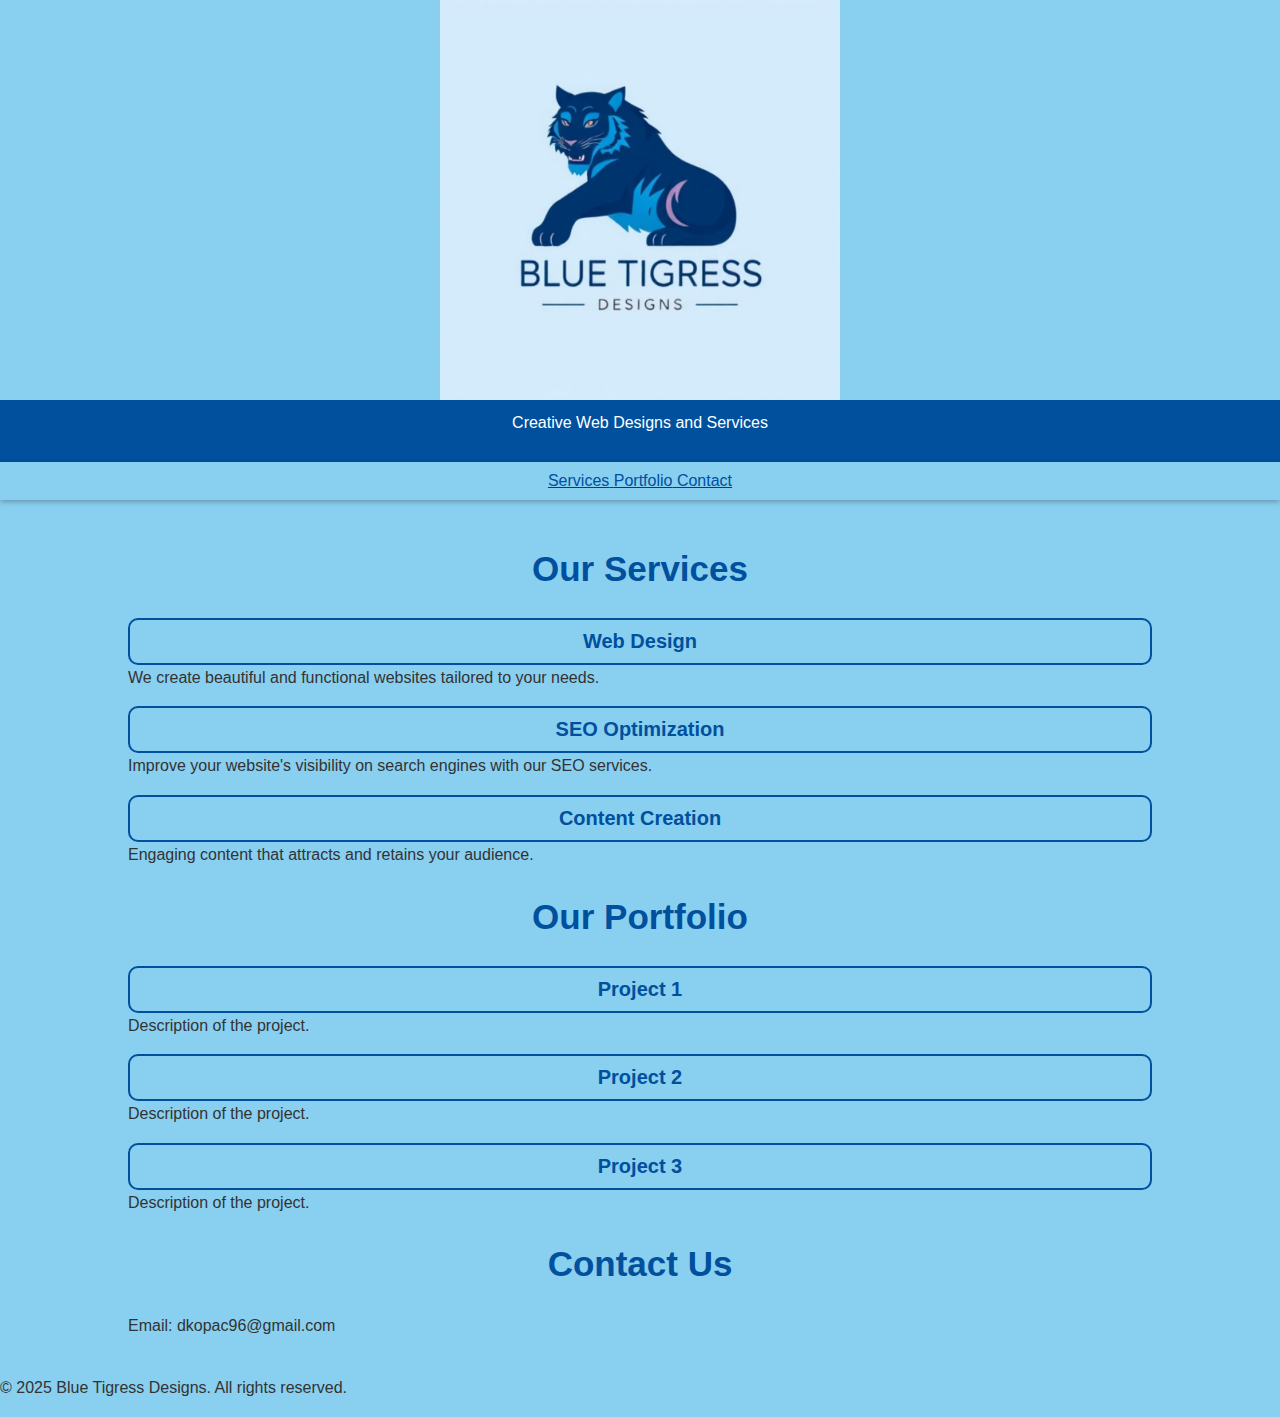
==== index.html @ 11893a4b "Base Layer DONE" ====
<!DOCTYPE html>
<html lang="en">
<head>
    <meta charset="UTF-8">
    <meta name="viewport" content="width=device-width, initial-scale=1.0">
    <title>Blue Tigress Designs</title>
    <link rel="stylesheet" href="style.css">
</head>
<body>
    <img src="BTD Logo.jpg" alt="Blue Tigress Designs Logo" class="logo">
    <header>
        <p>Creative Web Designs and Services</p>
    </header>
    <nav>
        <a href="#services">Services</a>
        <a href="#portfolio">Portfolio</a>
        <a href="#contact">Contact</a>
    </nav>
    <div class="container">
        <section id="services" class="services">
            <h2>Our Services</h2>
            <div class="service">
                <h4>Web Design</h4>
                <p>We create beautiful and functional websites tailored to your needs.</p>
            </div>
            <div class="service">
                <h5>SEO Optimization</h5>
                <p>Improve your website's visibility on search engines with our SEO services.</p>
            </div>
            <div class="service">
                <h6>Content Creation</h6>
                <p>Engaging content that attracts and retains your audience.</p>
            </div>
        </section>
        <section id="portfolio" class="portfolio">
            <h2>Our Portfolio</h2>
            <div class="design">
                <h4>Project 1</h4>
                <p>Description of the project.</p>
            </div>
            <div class="design">
                <h5>Project 2</h5>
                <p>Description of the project.</p>
            </div>
            <div class="design">
                <h6>Project 3</h6
>
                <p>Description of the project.</p>
            </div>
        </section>
        <section id="contact" class="contact">
            <h2>Contact Us</h2>
            <p>Email: dkopac96@gmail.com</p>
            <!--<p>Phone: (123) 456-7890</p>>-->
        </section>
    </div>
    <footer>
        <p>&copy; 2025 Blue Tigress Designs. All rights reserved.</p>
    </footer>
</body>
</html>
---- style.css ----
header {
    background-color: #00509E; /* Dark blue header */
    color: #fff;
    padding: 10px 0;
    text-align: center;
    display: flex;
    justify-content: center;
    align-items: center;
}

.logo {
    max-width: 400px;
    height: auto;
    display: flex;
    justify-content: center; /* Center horizontally */
    align-items: center; /* Center vertically */
    margin: 0 auto; /* Center the logo container */
}

body {
    background-color: #89CFF0; /* Baby blue background */
    font-family: Arial, sans-serif;
    color: #333;
    margin: 0;
    padding: 0;
}

nav {
    background-color: #89CFF0; /* Light blue navigation */
    padding: 10px 0;
    text-align: center;
    text-decoration: underline;
    box-shadow: 0 2px 5px rgba(0,0,0,0.26);
}

nav:hover {
    color: #fff;
}

h1 {
    color: #89CFF0;

}

h2{
    color: #00509E;
    font-size: 35px;
    text-align: center;
}

h3{
    color: #00509E;
    font-size: 30px;
    text-align: center;
}

.headings-container {
    display: flex;
    flex-direction: row;
    align-items: center;
}

h4, h5, h6 {
    color: #00509E;
    font-size: 20px;
    text-align: center;
    margin: 0;
    padding: 10px 0;
    border: 2px solid #00509E; /* Add border */
    border-radius: 10px; /* Rounded borders */
}

p {
    line-height: 1.6;
    margin: 0 0 1em;
}

a {
    color: #00509E;
    text-decoration: none;
}

a:hover {
    text-decoration: underline;
}

.container {
    width: 80%;
    margin: 0 auto;
    padding: 20px;
}

button {
    background-color: #00509E;
    color: #fff;
    border: none;
    padding: 10px 20px;
    cursor: pointer;
}

button:hover {
    background-color: #003f7f;
}
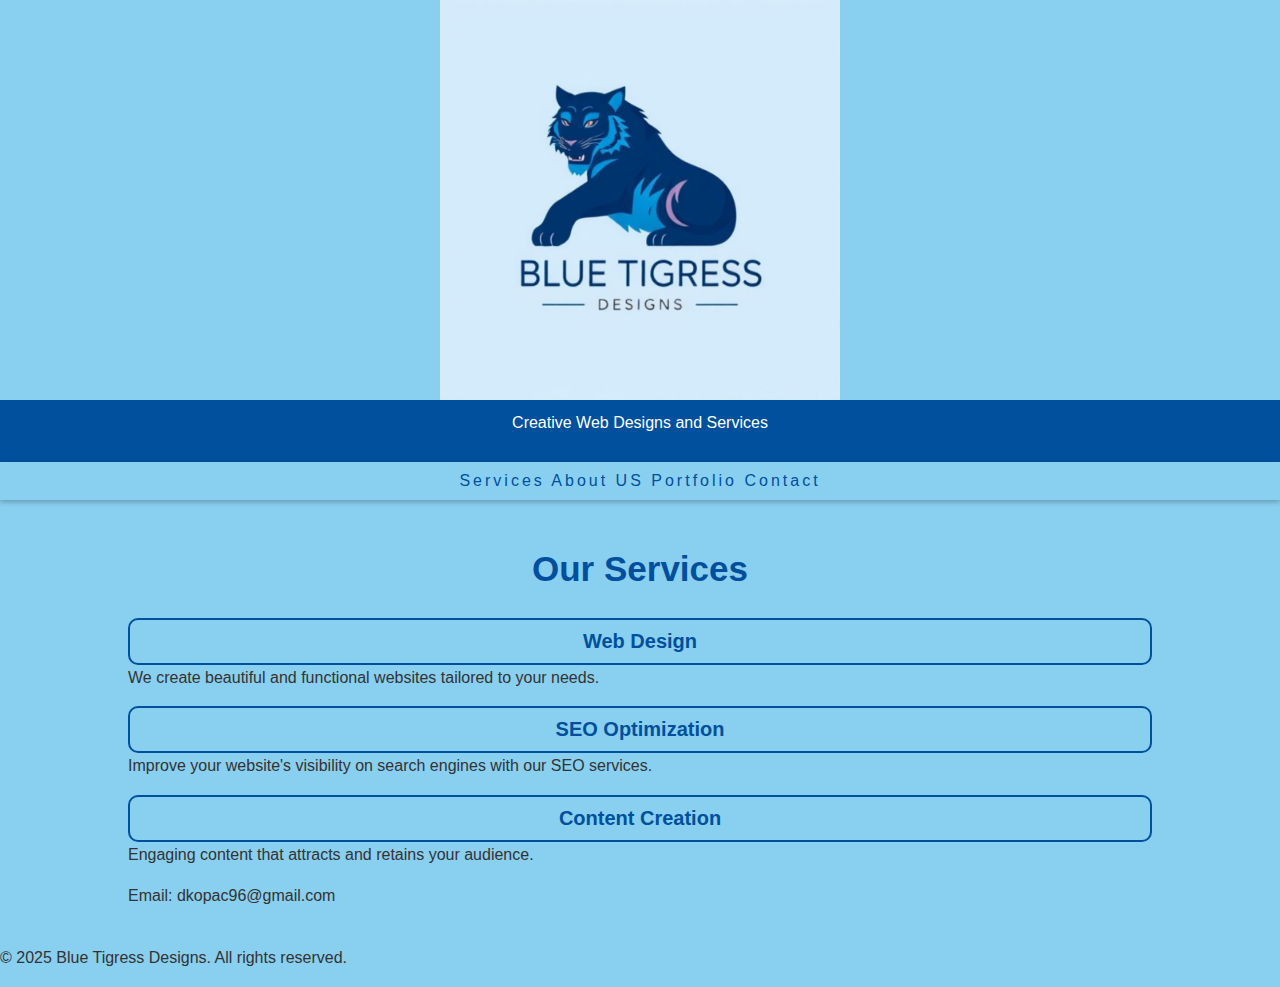
==== commit 273973fe: "About and Portfolio Pages added" ====
--- a/index.html
+++ b/index.html
@@ -13,7 +13,8 @@
     </header>
     <nav>
         <a href="#services">Services</a>
-        <a href="#portfolio">Portfolio</a>
+        <a href="About/About.html">About US</a>
+        <a href="Portfolio/Portfolio.html">Portfolio</a>
         <a href="#contact">Contact</a>
     </nav>
     <div class="container">
@@ -33,23 +34,6 @@
             </div>
         </section>
         <section id="portfolio" class="portfolio">
-            <h2>Our Portfolio</h2>
-            <div class="design">
-                <h4>Project 1</h4>
-                <p>Description of the project.</p>
-            </div>
-            <div class="design">
-                <h5>Project 2</h5>
-                <p>Description of the project.</p>
-            </div>
-            <div class="design">
-                <h6>Project 3</h6
->
-                <p>Description of the project.</p>
-            </div>
-        </section>
-        <section id="contact" class="contact">
-            <h2>Contact Us</h2>
             <p>Email: dkopac96@gmail.com</p>
             <!--<p>Phone: (123) 456-7890</p>>-->
         </section>
--- a/style.css
+++ b/style.css
@@ -29,12 +29,20 @@
     background-color: #89CFF0; /* Light blue navigation */
     padding: 10px 0;
     text-align: center;
-    text-decoration: underline;
+    text-decoration:solid;
     box-shadow: 0 2px 5px rgba(0,0,0,0.26);
+    
+    letter-spacing: 3px;
 }
 
 nav:hover {
     color: #fff;
+}
+
+nav a:hover {
+    background-color: #0080ff; /* Dark blue hover */
+    color:aliceblue;
+    border-radius: 5px;
 }
 
 h1 {
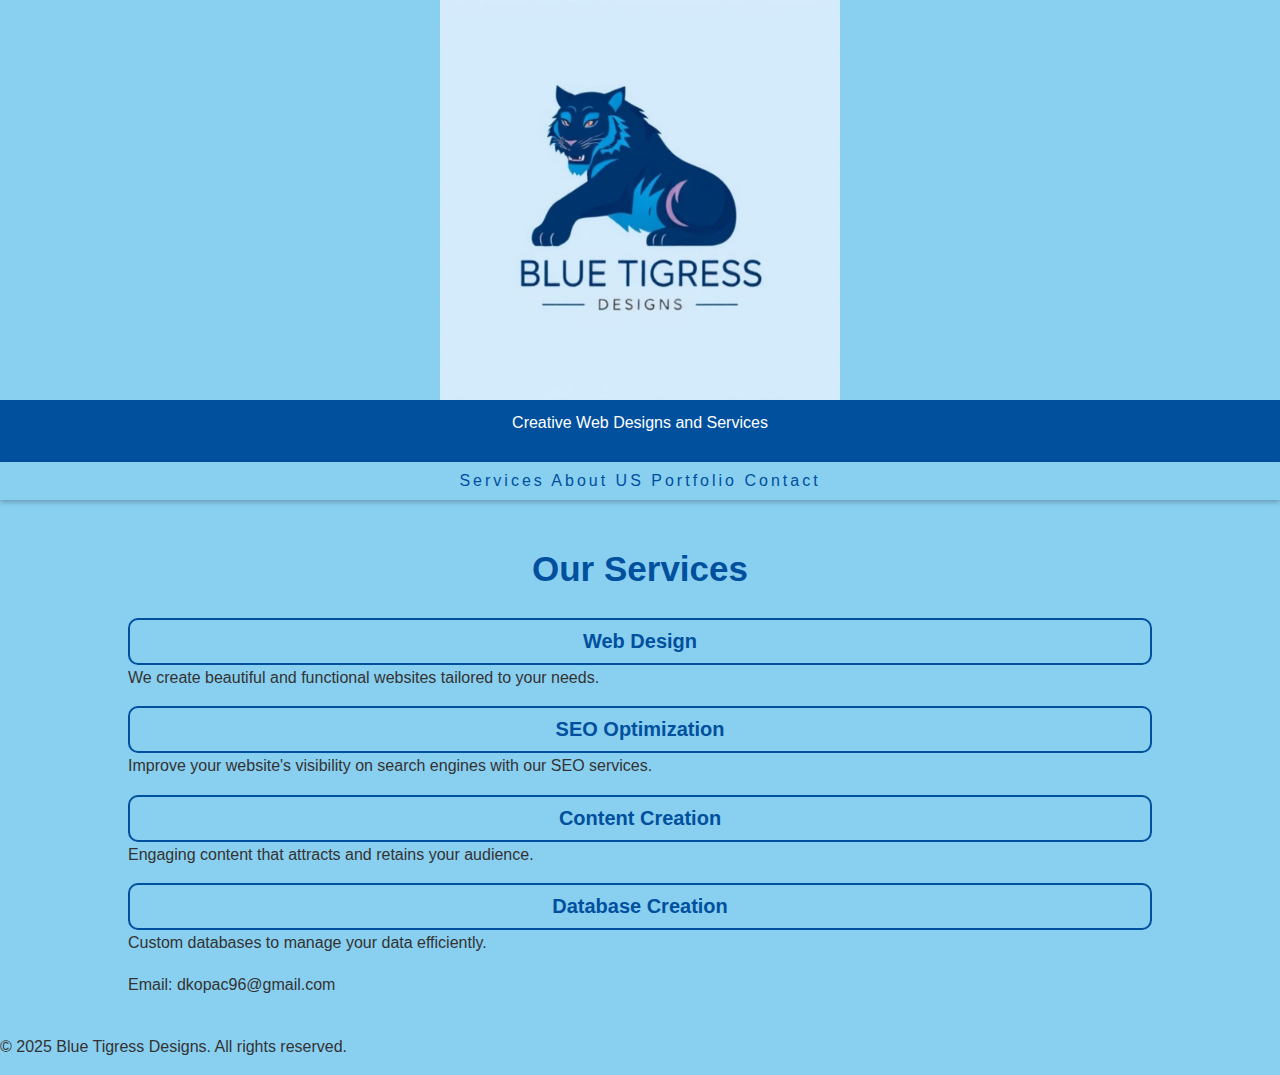
==== commit 6cca7086: "added a contacts page" ====
--- a/index.html
+++ b/index.html
@@ -15,7 +15,7 @@
         <a href="#services">Services</a>
         <a href="About/About.html">About US</a>
         <a href="Portfolio/Portfolio.html">Portfolio</a>
-        <a href="#contact">Contact</a>
+        <a href="Contact/Contact.html">Contact</a>
     </nav>
     <div class="container">
         <section id="services" class="services">
@@ -32,6 +32,9 @@
                 <h6>Content Creation</h6>
                 <p>Engaging content that attracts and retains your audience.</p>
             </div>
+            <div class="service">
+                <h6>Database Creation</h6>
+                <p>Custom databases to manage your data efficiently.</p>
         </section>
         <section id="portfolio" class="portfolio">
             <p>Email: dkopac96@gmail.com</p>
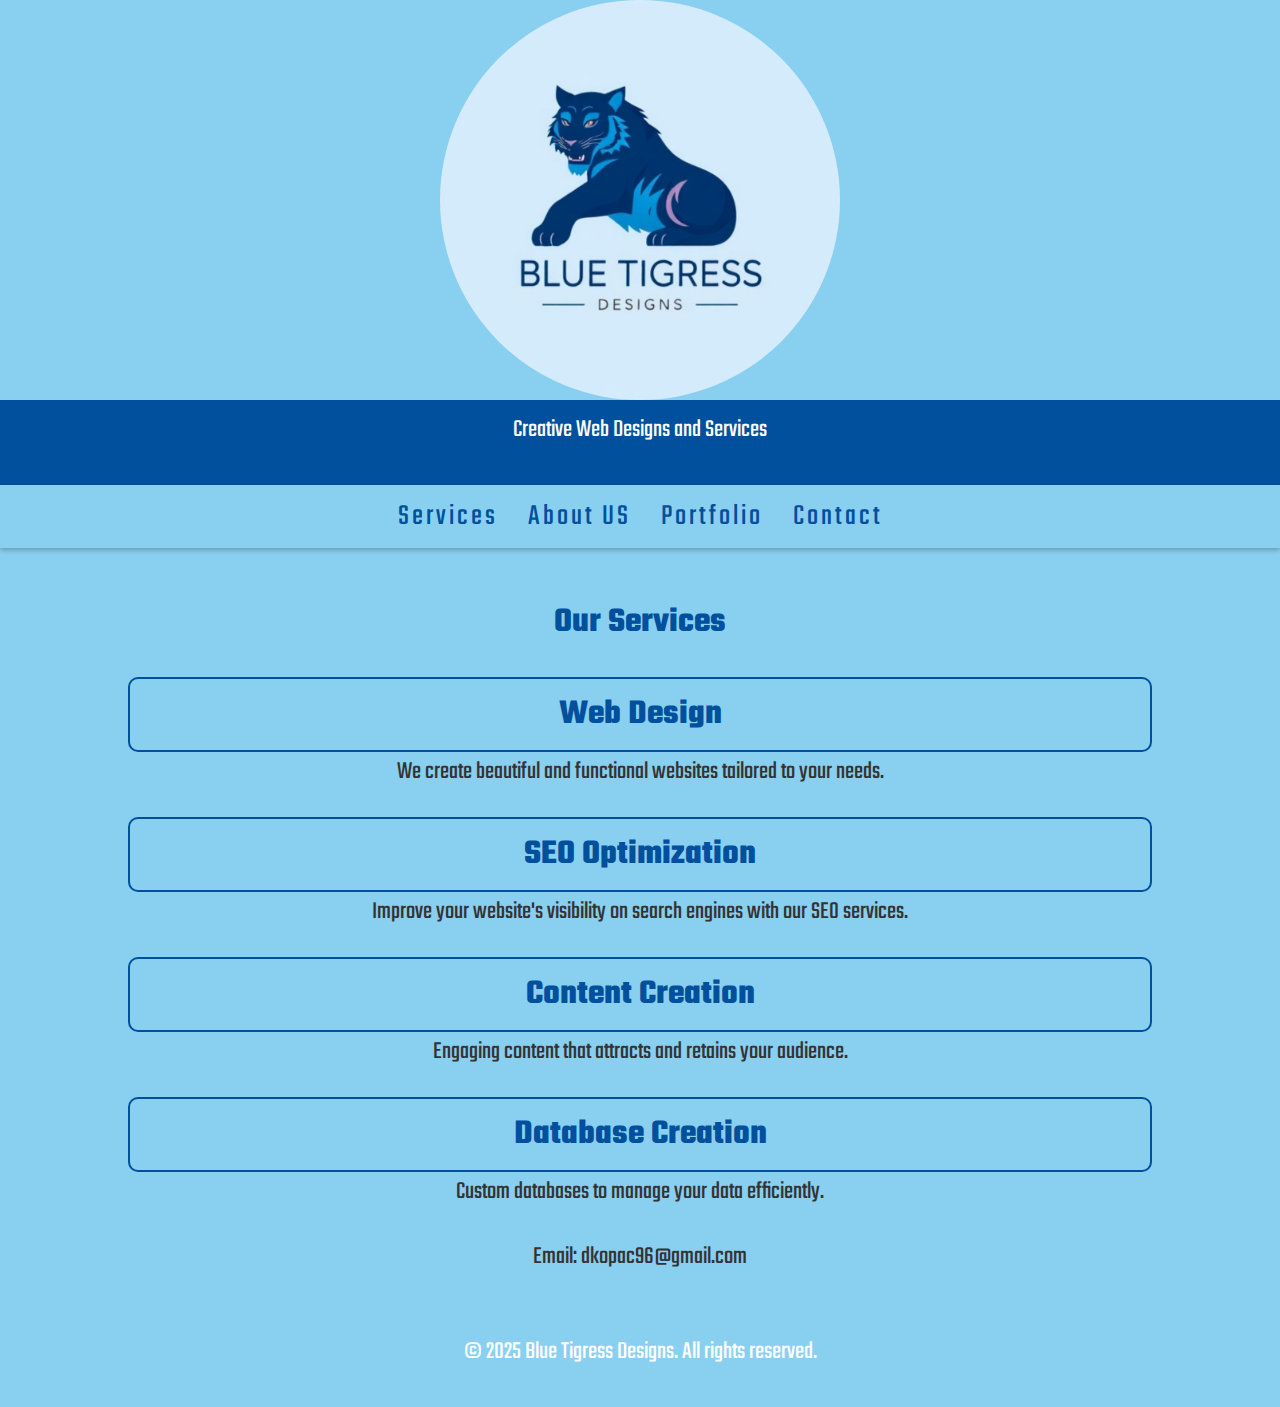
==== commit cc0827fd: "all base layered styling and font changes completed" ====
--- a/index.html
+++ b/index.html
@@ -4,6 +4,9 @@
     <meta charset="UTF-8">
     <meta name="viewport" content="width=device-width, initial-scale=1.0">
     <title>Blue Tigress Designs</title>
+    <link rel="preconnect" href="https://fonts.googleapis.com">
+<link rel="preconnect" href="https://fonts.gstatic.com" crossorigin>
+<link href="https://fonts.googleapis.com/css2?family=Teko:wght@300..700&display=swap" rel="stylesheet">
     <link rel="stylesheet" href="style.css">
 </head>
 <body>
--- a/style.css
+++ b/style.css
@@ -1,5 +1,7 @@
 header {
     background-color: #00509E; /* Dark blue header */
+    font-family: "Teko", serif;
+    font-size: 40px;
     color: #fff;
     padding: 10px 0;
     text-align: center;
@@ -11,6 +13,7 @@
 .logo {
     max-width: 400px;
     height: auto;
+    border-radius: 50%;
     display: flex;
     justify-content: center; /* Center horizontally */
     align-items: center; /* Center vertically */
@@ -19,7 +22,8 @@
 
 body {
     background-color: #89CFF0; /* Baby blue background */
-    font-family: Arial, sans-serif;
+    font-family: "Teko", sans-serif;
+    font-size: 35px;
     color: #333;
     margin: 0;
     padding: 0;
@@ -28,20 +32,27 @@
 nav {
     background-color: #89CFF0; /* Light blue navigation */
     padding: 10px 0;
+    display: flex;
+    justify-content: center;
+    font-family: "Teko", serif;
+    font-size: 30px;
     text-align: center;
     text-decoration:solid;
     box-shadow: 0 2px 5px rgba(0,0,0,0.26);
-    
     letter-spacing: 3px;
 }
 
 nav:hover {
-    color: #fff;
+    color: #db04ef;
+}
+
+nav a {
+    margin: 0 15px; /* Add spacing between words */
 }
 
 nav a:hover {
-    background-color: #0080ff; /* Dark blue hover */
-    color:aliceblue;
+    background-color: #db04ef;
+    color: #fff;
     border-radius: 5px;
 }
 
@@ -58,7 +69,7 @@
 
 h3{
     color: #00509E;
-    font-size: 30px;
+    font-size: 35px;
     text-align: center;
 }
 
@@ -70,7 +81,7 @@
 
 h4, h5, h6 {
     color: #00509E;
-    font-size: 20px;
+    font-size: 35px;
     text-align: center;
     margin: 0;
     padding: 10px 0;
@@ -81,6 +92,8 @@
 p {
     line-height: 1.6;
     margin: 0 0 1em;
+    font-size: 25px;
+    text-align: center;
 }
 
 a {
@@ -108,4 +121,13 @@
 
 button:hover {
     background-color: #003f7f;
-}+}
+
+footer {
+    color: #fff;
+    text-align: center;
+    padding: 10px 0;
+    width: 100%;
+    bottom: 0;
+}
+    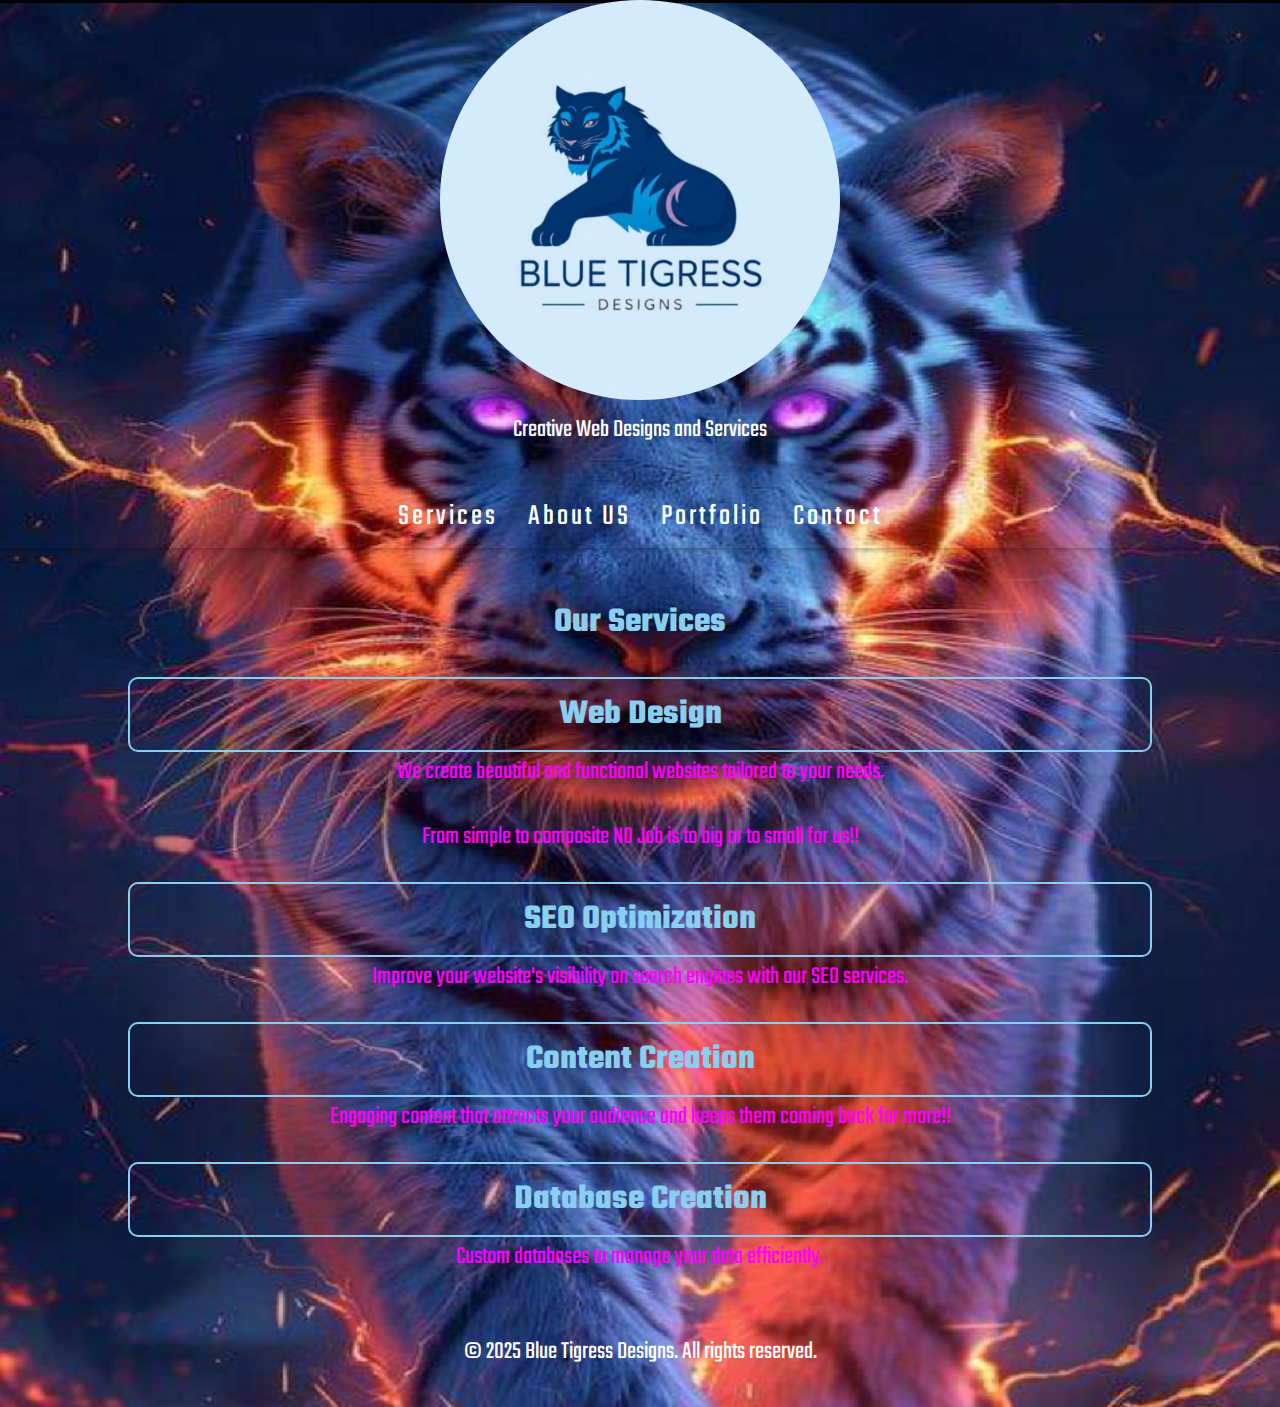
==== commit bab5dd2a: "background updates 1/2" ====
--- a/index.html
+++ b/index.html
@@ -26,6 +26,7 @@
             <div class="service">
                 <h4>Web Design</h4>
                 <p>We create beautiful and functional websites tailored to your needs.</p>
+                <p>From simple to composite NO Job is to big or to small for us!!</p>
             </div>
             <div class="service">
                 <h5>SEO Optimization</h5>
@@ -33,15 +34,11 @@
             </div>
             <div class="service">
                 <h6>Content Creation</h6>
-                <p>Engaging content that attracts and retains your audience.</p>
+                <p>Engaging content that attracts your audience and keeps them coming back for more!!</p>
             </div>
             <div class="service">
                 <h6>Database Creation</h6>
                 <p>Custom databases to manage your data efficiently.</p>
-        </section>
-        <section id="portfolio" class="portfolio">
-            <p>Email: dkopac96@gmail.com</p>
-            <!--<p>Phone: (123) 456-7890</p>>-->
         </section>
     </div>
     <footer>
--- a/style.css
+++ b/style.css
@@ -1,7 +1,6 @@
 header {
-    background-color: #00509E; /* Dark blue header */
     font-family: "Teko", serif;
-    font-size: 40px;
+    font-size: 50px;
     color: #fff;
     padding: 10px 0;
     text-align: center;
@@ -21,16 +20,17 @@
 }
 
 body {
-    background-color: #89CFF0; /* Baby blue background */
+    background-image: url("BTD\ Background.png");
+    background-repeat: no-repeat;
+    background-size: cover;
     font-family: "Teko", sans-serif;
     font-size: 35px;
-    color: #333;
+    color: rgb(255, 0, 255);
     margin: 0;
     padding: 0;
 }
 
-nav {
-    background-color: #89CFF0; /* Light blue navigation */
+nav {    
     padding: 10px 0;
     display: flex;
     justify-content: center;
@@ -62,13 +62,13 @@
 }
 
 h2{
-    color: #00509E;
+    color: #89CFF0;
     font-size: 35px;
     text-align: center;
 }
 
 h3{
-    color: #00509E;
+    color: #89CFF0;
     font-size: 35px;
     text-align: center;
 }
@@ -80,12 +80,12 @@
 }
 
 h4, h5, h6 {
-    color: #00509E;
+    color: #89CFF0;
     font-size: 35px;
     text-align: center;
     margin: 0;
     padding: 10px 0;
-    border: 2px solid #00509E; /* Add border */
+    border: 2px solid #89CFF0; /* Add border */
     border-radius: 10px; /* Rounded borders */
 }
 
@@ -97,7 +97,7 @@
 }
 
 a {
-    color: #00509E;
+    color: #fff;
     text-decoration: none;
 }
 
@@ -112,7 +112,7 @@
 }
 
 button {
-    background-color: #00509E;
+    background-color: #89CFF0;
     color: #fff;
     border: none;
     padding: 10px 20px;
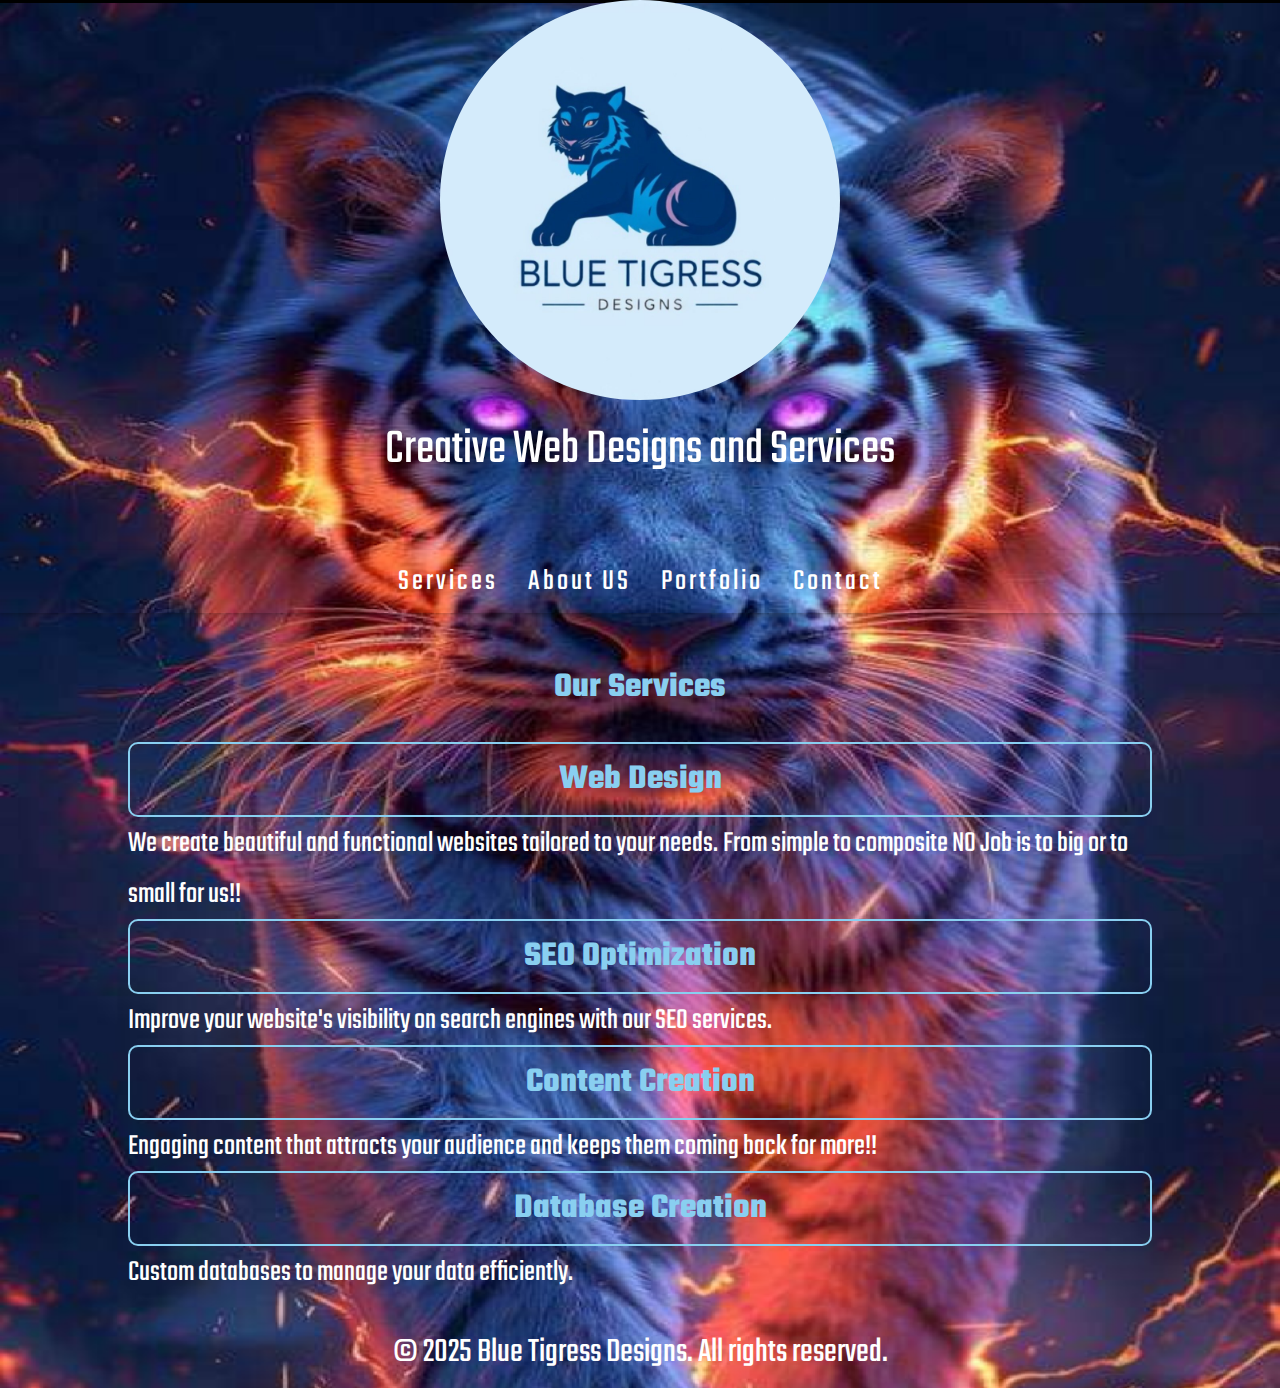
==== commit fc2e2f51: "updates to main page" ====
--- a/index.html
+++ b/index.html
@@ -25,24 +25,24 @@
             <h2>Our Services</h2>
             <div class="service">
                 <h4>Web Design</h4>
-                <p>We create beautiful and functional websites tailored to your needs.</p>
-                <p>From simple to composite NO Job is to big or to small for us!!</p>
+                <p1>We create beautiful and functional websites tailored to your needs.</p1>
+                <p1>From simple to composite NO Job is to big or to small for us!!</p1>
             </div>
             <div class="service">
                 <h5>SEO Optimization</h5>
-                <p>Improve your website's visibility on search engines with our SEO services.</p>
+                <p1>Improve your website's visibility on search engines with our SEO services.</p1>
             </div>
             <div class="service">
                 <h6>Content Creation</h6>
-                <p>Engaging content that attracts your audience and keeps them coming back for more!!</p>
+                <p1>Engaging content that attracts your audience and keeps them coming back for more!!</p1>
             </div>
             <div class="service">
                 <h6>Database Creation</h6>
-                <p>Custom databases to manage your data efficiently.</p>
+                <p1>Custom databases to manage your data efficiently.</p1>
         </section>
     </div>
     <footer>
-        <p>&copy; 2025 Blue Tigress Designs. All rights reserved.</p>
+        <p2>&copy; 2025 Blue Tigress Designs. All rights reserved.</p2>
     </footer>
 </body>
 </html>--- a/style.css
+++ b/style.css
@@ -1,12 +1,13 @@
 header {
     font-family: "Teko", serif;
-    font-size: 50px;
+    font-size: 100px;
     color: #fff;
     padding: 10px 0;
     text-align: center;
     display: flex;
     justify-content: center;
     align-items: center;
+
 }
 
 .logo {
@@ -92,8 +93,17 @@
 p {
     line-height: 1.6;
     margin: 0 0 1em;
-    font-size: 25px;
+    font-size: 50px;
     text-align: center;
+}
+
+p1 {
+    line-height: 1.6;
+    margin: 0 0 1em;
+    font-size: 30px;
+    text-align: right;
+    position: center;
+    color: #fff;
 }
 
 a {
